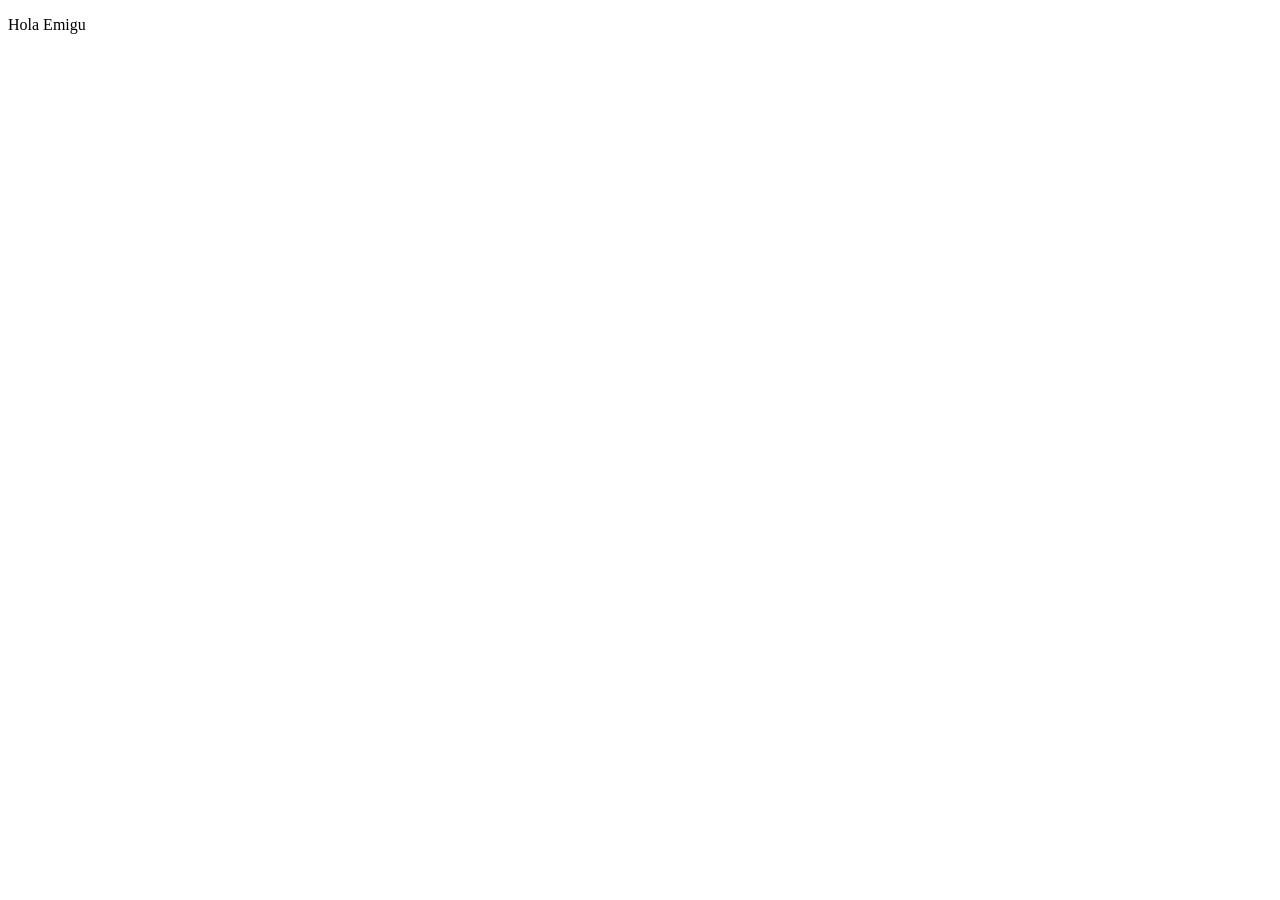
==== index.html @ bb45be89 "Update index.html" ====
<!DOCTYPE html>
<html lang="en">
<head>
    <meta charset="UTF-8">
    <meta name="viewport" content="width=device-width, initial-scale=1.0">
    <title>Document</title>
</head>
<body>
    <p>Hola Emigu</p>
</body>
</html>
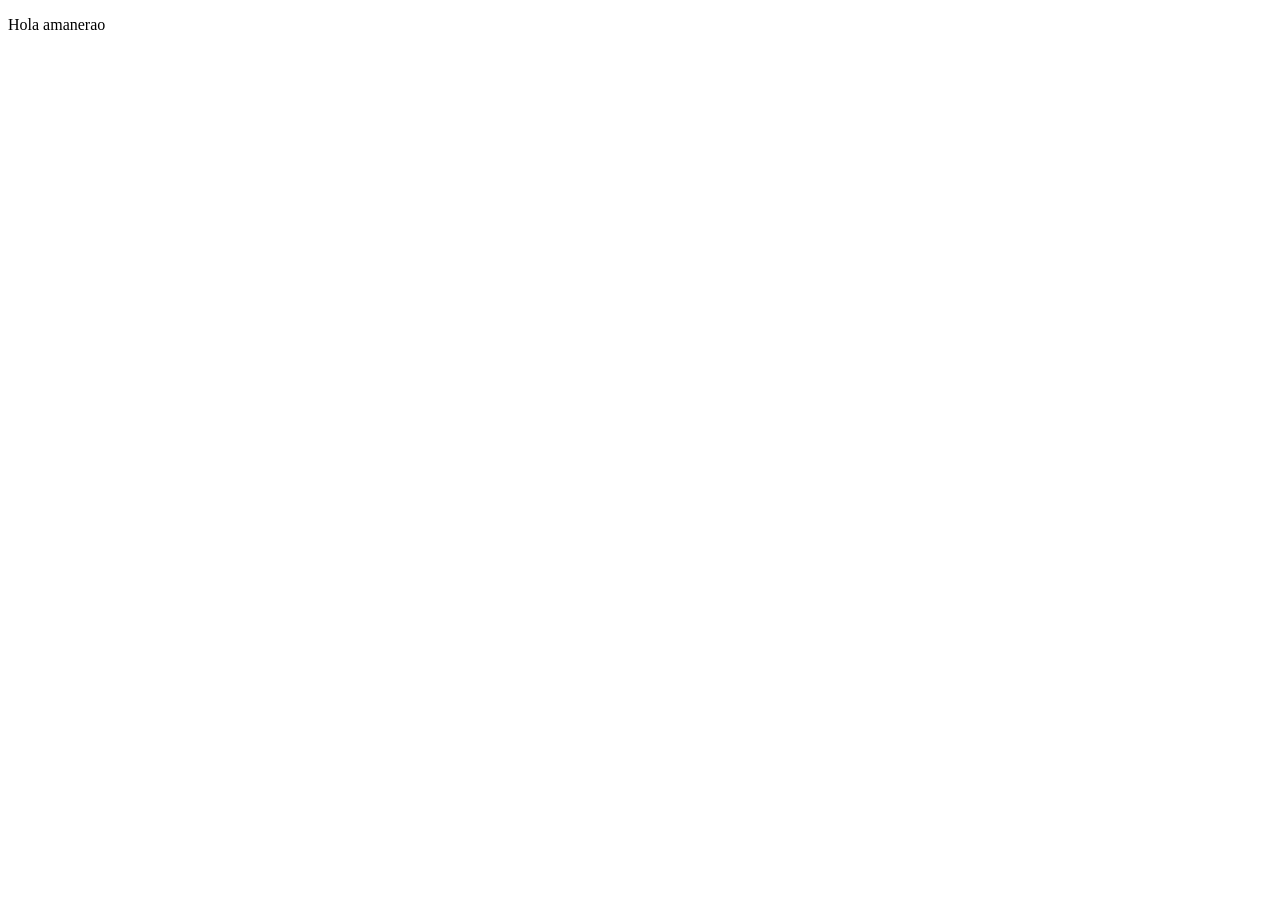
==== commit 11f88889: "Update index.html" ====
--- a/index.html
+++ b/index.html
@@ -6,6 +6,6 @@
     <title>Document</title>
 </head>
 <body>
-    <p>Hola Emigu</p>
+    <p>Hola amanerao</p>
 </body>
 </html>
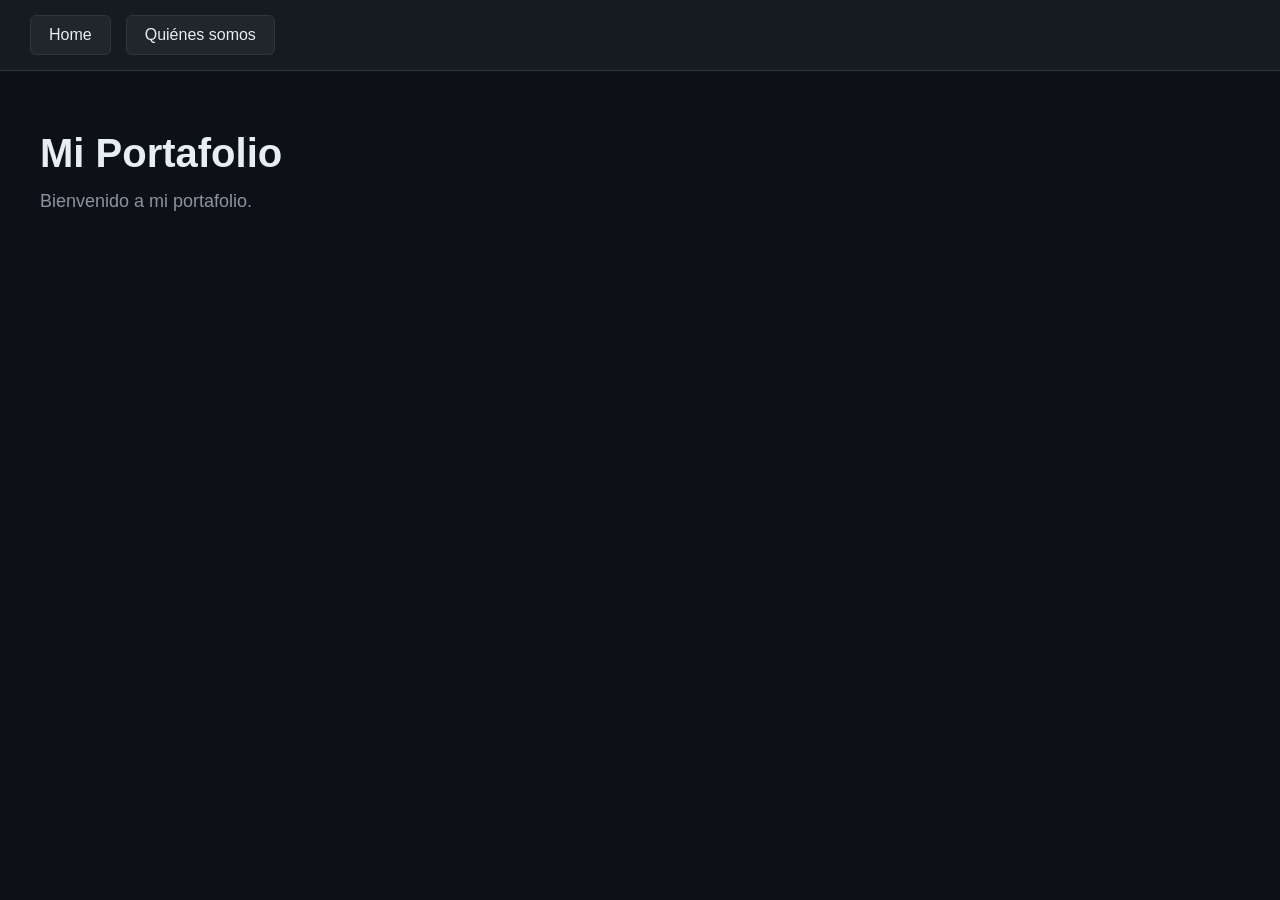
==== commit 0c7e4ba9: "modificacion de index y quienes-somos a" ====
--- a/index.html
+++ b/index.html
@@ -1,11 +1,32 @@
 <!DOCTYPE html>
-<html lang="en">
+<html lang="es">
+
 <head>
     <meta charset="UTF-8">
     <meta name="viewport" content="width=device-width, initial-scale=1.0">
-    <title>Document</title>
+
+    <title>Mi Portafolio</title>
+
+    <link rel="stylesheet" href="styles.css">
 </head>
+
 <body>
-    <p>Hola amanerao</p>
+
+    <header>
+        <nav class="navbar">
+            <a href="index.html">Home</a>
+            <a href="quienes-somos.html">Quiénes somos</a>
+        </nav>
+    </header>
+
+    <main class="contenido">
+        <h1>Mi Portafolio</h1>
+
+        <p>
+            Bienvenido a mi portafolio.
+        </p>
+    </main>
+
 </body>
+
 </html>
--- a/styles.css
+++ b/styles.css
@@ -0,0 +1,83 @@
+/* Quitamos los espacios que agrega el navegador automáticamente */
+* {
+    margin: 0;
+    padding: 0;
+    box-sizing: border-box;
+}
+
+/* Página completa */
+body {
+    background-color: #0d1117;
+    color: #e6edf3;
+
+    font-family: Arial, Helvetica, sans-serif;
+
+    min-height: 100vh;
+}
+
+
+/* Barra superior */
+
+header {
+    background-color: #161b22;
+
+    padding: 15px 30px;
+
+    border-bottom: 1px solid #30363d;
+}
+
+
+/* Contenedor de botones */
+
+.navbar {
+    display: flex;
+    gap: 15px;
+}
+
+
+/* Botones */
+
+.navbar a {
+    color: #e6edf3;
+    text-decoration: none;
+
+    background-color: #21262d;
+
+    padding: 10px 18px;
+
+    border: 1px solid #30363d;
+    border-radius: 6px;
+
+    transition: 0.2s;
+}
+
+
+/* Efecto cuando pasas el mouse */
+
+.navbar a:hover {
+    background-color: #30363d;
+    border-color: #8b949e;
+
+    transform: translateY(-2px);
+}
+
+
+/* Contenido principal */
+
+.contenido {
+    padding: 60px 40px;
+}
+
+
+.contenido h1 {
+    font-size: 40px;
+
+    margin-bottom: 15px;
+}
+
+
+.contenido p {
+    color: #8b949e;
+
+    font-size: 18px;
+}
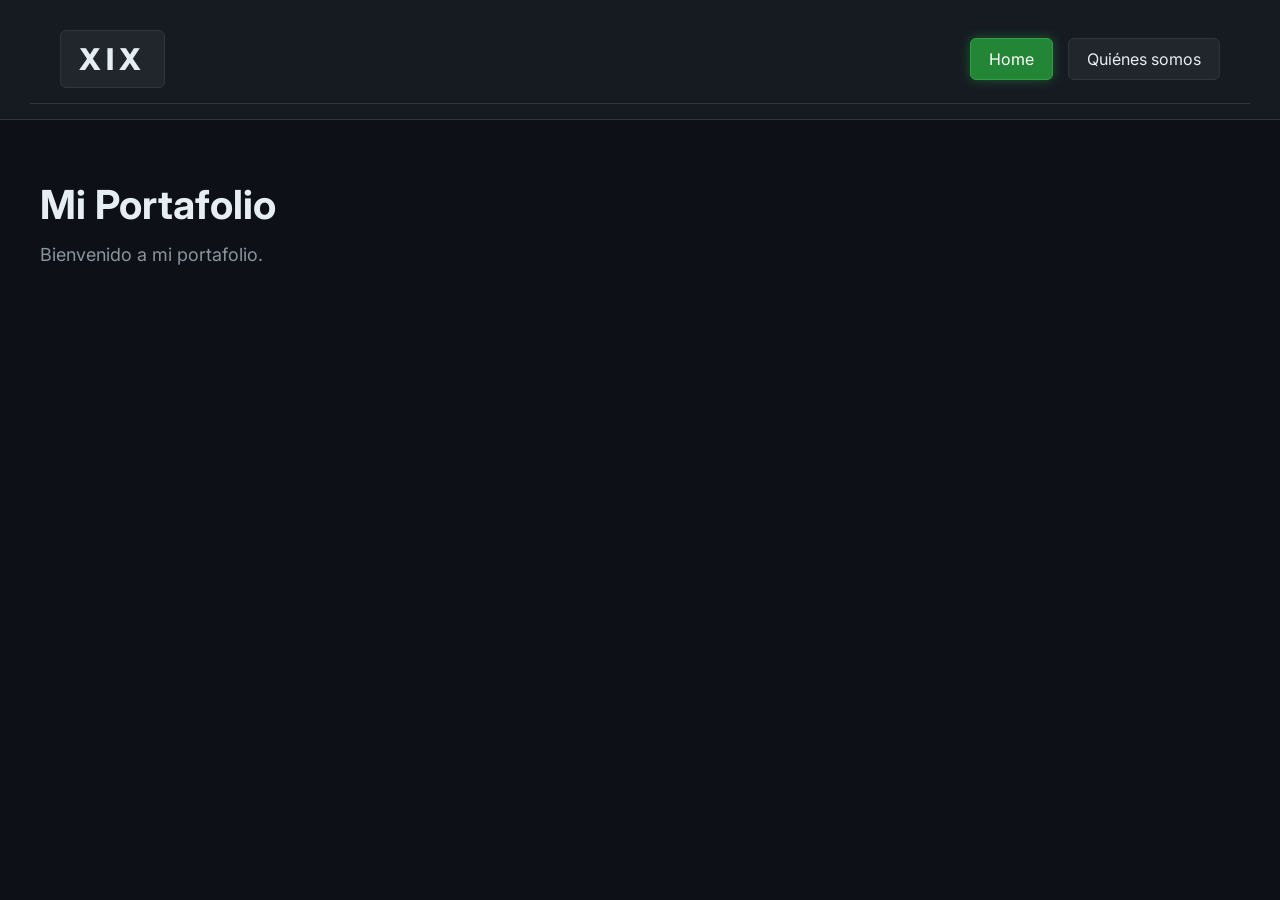
==== commit aa0c4457: "Cambio de estilos y header en home Añadido el aspecto estetico de botones y logo" ====
--- a/index.html
+++ b/index.html
@@ -8,14 +8,21 @@
     <title>Mi Portafolio</title>
 
     <link rel="stylesheet" href="styles.css">
+    <link href="https://fonts.googleapis.com/css2?family=Inter:wght@400;600;800&display=swap" rel="stylesheet">
 </head>
 
 <body>
 
     <header>
         <nav class="navbar">
-            <a href="index.html">Home</a>
-            <a href="quienes-somos.html">Quiénes somos</a>
+
+            <a href="index.html" class="logo">XIX</a>
+
+            <div class="menu">
+                <a href="index.html" class="boton-nav activo">Home</a>
+                <a href="quienes-somos.html" class="boton-nav">Quiénes somos</a>
+            </div>
+
         </nav>
     </header>
 
--- a/styles.css
+++ b/styles.css
@@ -80,4 +80,81 @@
     color: #8b949e;
 
     font-size: 18px;
+}
+
+/* Barra superior */
+
+.navbar {
+    background-color: #161b22;
+    padding: 15px 30px;
+
+    display: flex;
+    justify-content: space-between;
+    align-items: center;
+
+    border-bottom: 1px solid #30363d;
+}
+
+/* Logo */
+
+.logo {
+    color: #f0f6fc;
+    text-decoration: none;
+
+    font-size: 28px;
+    font-weight: bold;
+    letter-spacing: 4px;
+    font-family: Arial, Helvetica, sans-serif;
+}
+
+/* Contenedor de botones */
+
+.menu {
+    display: flex;
+    gap: 15px;
+}
+
+/* Botones */
+
+.boton-nav {
+    background-color: #21262d;
+    color: #e6edf3;
+
+    padding: 8px 16px;
+
+    text-decoration: none;
+    border: 1px solid #30363d;
+    border-radius: 6px;
+
+    transition: 0.25s;
+}
+
+/* Hover */
+
+.boton-nav:hover {
+    background-color: #30363d;
+}
+
+/* Página actual */
+
+.boton-nav.activo {
+    background-color: #238636;
+    border-color: #2ea043;
+    color: white;
+
+    box-shadow: 0 0 12px rgba(46,160,67,0.45);
+}
+
+body {
+    margin: 0;
+    background-color: #0d1117;
+    color: #e6edf3;
+    font-family: "Inter", sans-serif;
+}
+
+.logo {
+    font-family: "Inter", sans-serif;
+    font-weight: 800;
+    font-size: 30px;
+    letter-spacing: 5px;
 }
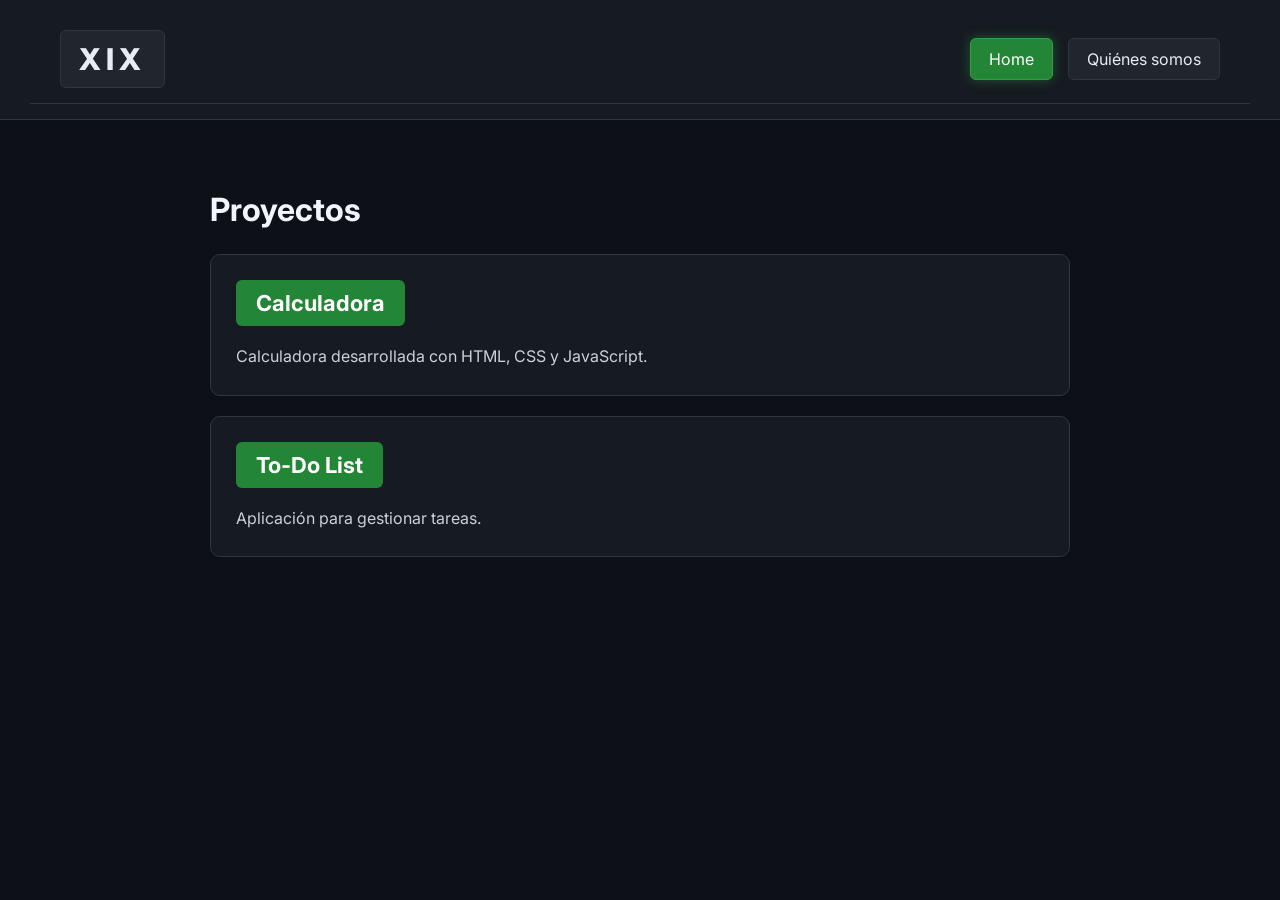
==== commit 8252631a: "cambiado el formato de home y agregado la tarea de to-do list nuevos archivos y modificación de códi" ====
--- a/index.html
+++ b/index.html
@@ -26,12 +26,32 @@
         </nav>
     </header>
 
-    <main class="contenido">
-        <h1>Mi Portafolio</h1>
+    <main>
+        <section class="proyectos">
 
-        <p>
-            Bienvenido a mi portafolio.
-        </p>
+            <h2>Proyectos</h2>
+
+            <div class="card">
+                <a href="calculadora.html" class="titulo-proyecto">
+                    Calculadora
+                </a>
+
+                <p>
+                    Calculadora desarrollada con HTML, CSS y JavaScript.
+                </p>
+            </div>
+
+            <div class="card">
+                <a href="todo-list.html" class="titulo-proyecto">
+                    To-Do List
+                </a>
+
+                <p>
+                    Aplicación para gestionar tareas.
+                </p>
+            </div>
+
+        </section>
     </main>
 
 </body>
--- a/styles.css
+++ b/styles.css
@@ -157,4 +157,68 @@
     font-weight: 800;
     font-size: 30px;
     letter-spacing: 5px;
+}
+
+/* Sección de proyectos */
+
+.proyectos{
+    max-width: 900px;
+    margin: 50px auto;
+    padding: 20px;
+}
+
+.proyectos h2{
+    font-size: 32px;
+    margin-bottom: 25px;
+    color: #f0f6fc;
+}
+
+/* Tarjetas */
+
+.card{
+    background-color: #161b22;
+    border: 1px solid #30363d;
+    border-radius: 10px;
+
+    padding: 25px;
+    margin-bottom: 20px;
+
+    transition: .25s;
+}
+
+.card:hover{
+    transform: translateY(-3px);
+    border-color: #58a6ff;
+}
+
+/* Botón del título */
+
+.titulo-proyecto{
+    display: inline-block;
+
+    text-decoration: none;
+    color: white;
+
+    background-color: #238636;
+
+    padding: 10px 20px;
+
+    border-radius: 6px;
+
+    font-size: 22px;
+    font-weight: bold;
+
+    transition: .25s;
+}
+
+.titulo-proyecto:hover{
+    background-color: #2ea043;
+}
+
+/* Descripción */
+
+.card p{
+    margin-top: 18px;
+    color: #c9d1d9;
+    line-height: 1.6;
 }
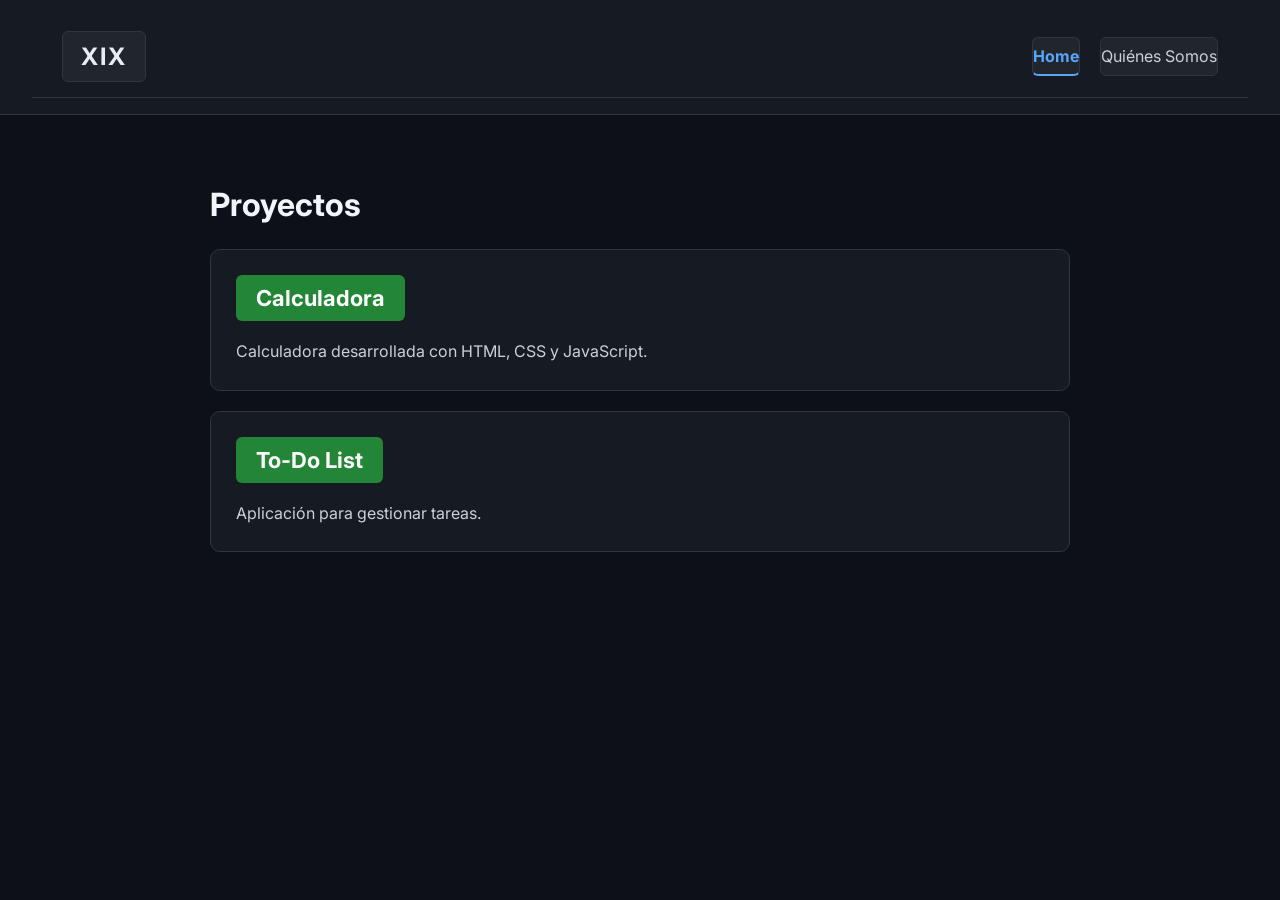
==== commit 2c929177: "HEADER CORREGIDO PARCIALMENTE Se agregó un header multiuso codificado aparte, con el fin de utilizar" ====
--- a/index.html
+++ b/index.html
@@ -8,23 +8,13 @@
     <title>Mi Portafolio</title>
 
     <link rel="stylesheet" href="styles.css">
+    <link rel="stylesheet" href="componentes/header.css">
     <link href="https://fonts.googleapis.com/css2?family=Inter:wght@400;600;800&display=swap" rel="stylesheet">
 </head>
 
 <body>
 
-    <header>
-        <nav class="navbar">
-
-            <a href="index.html" class="logo">XIX</a>
-
-            <div class="menu">
-                <a href="index.html" class="boton-nav activo">Home</a>
-                <a href="quienes-somos.html" class="boton-nav">Quiénes somos</a>
-            </div>
-
-        </nav>
-    </header>
+<div id="header-container"></div>
 
     <main>
         <section class="proyectos">
@@ -32,7 +22,7 @@
             <h2>Proyectos</h2>
 
             <div class="card">
-                <a href="calculadora.html" class="titulo-proyecto">
+                <a href="Calculadora/calculadora.html" class="titulo-proyecto">
                     Calculadora
                 </a>
 
@@ -42,7 +32,7 @@
             </div>
 
             <div class="card">
-                <a href="todo-list.html" class="titulo-proyecto">
+                <a href="To-do list/to-do-list.html" class="titulo-proyecto">
                     To-Do List
                 </a>
 
@@ -54,6 +44,8 @@
         </section>
     </main>
 
+    <script src="componentes/header.js"></script>
+
 </body>
 
 </html>
--- a/componentes/header.css
+++ b/componentes/header.css
@@ -0,0 +1,43 @@
+.header {
+    width: 100%;
+    background-color: #161b22;
+    border-bottom: 1px solid #30363d;
+    padding: 16px 32px;
+    box-sizing: border-box;
+}
+
+.navbar {
+    display: flex;
+    justify-content: space-between;
+    align-items: center;
+}
+
+.logo {
+    color: #f0f6fc;
+    text-decoration: none;
+    font-size: 1.5rem;
+    font-weight: bold;
+    letter-spacing: 2px;
+}
+
+.menu {
+    display: flex;
+    gap: 20px;
+}
+
+.menu a {
+    color: #c9d1d9;
+    text-decoration: none;
+    padding: 8px 0;
+    transition: color 0.2s ease;
+}
+
+.menu a:hover {
+    color: #58a6ff;
+}
+
+.menu a.active {
+    color: #58a6ff;
+    border-bottom: 2px solid #58a6ff;
+    font-weight: bold;
+}
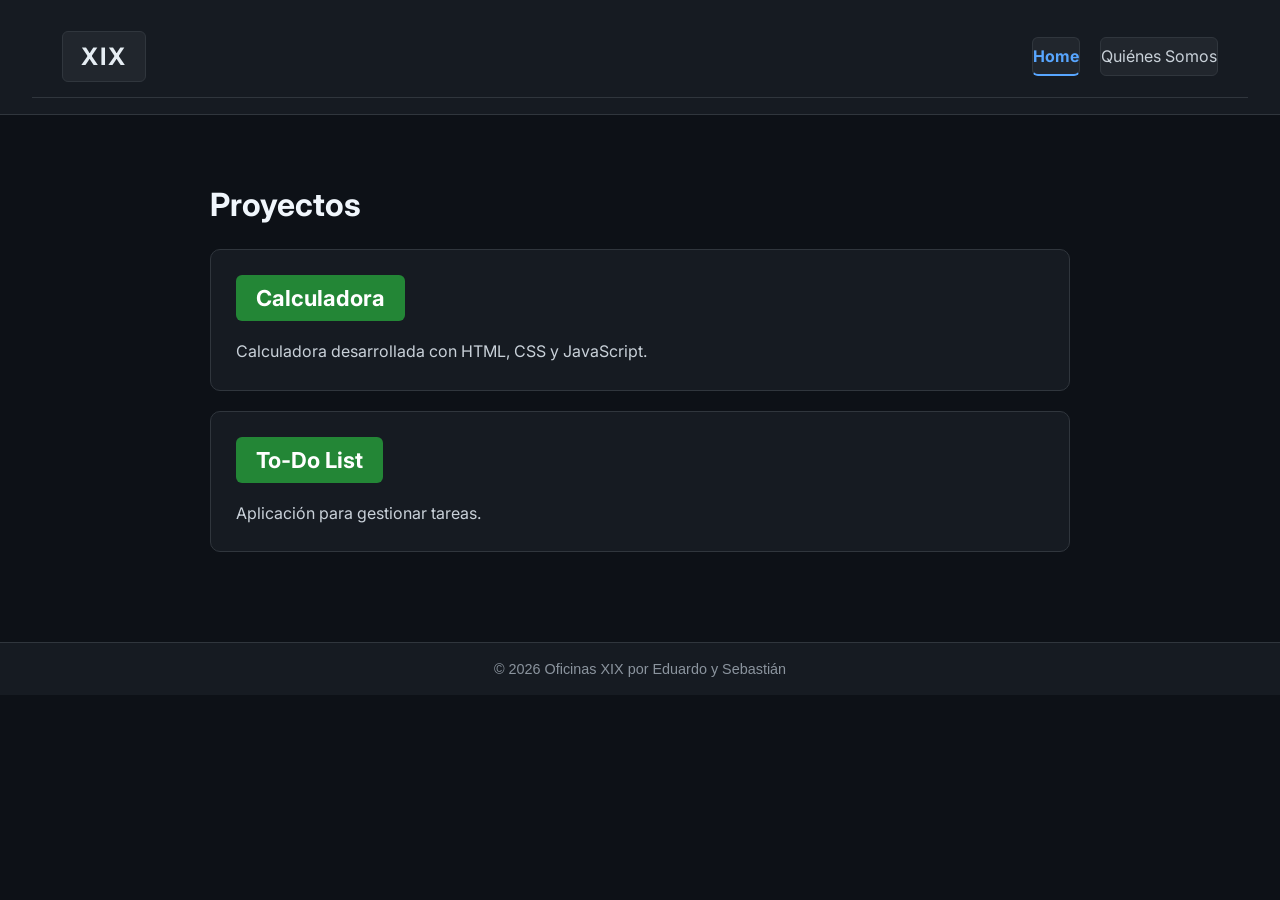
==== commit 1fc39ff4: "Footer independiente integrado y documentación de to-do list footer integrado con ciertos detalles e" ====
--- a/index.html
+++ b/index.html
@@ -8,11 +8,21 @@
     <title>Mi Portafolio</title>
 
     <link rel="stylesheet" href="styles.css">
+
+        <!-- HEADER -->
+
     <link rel="stylesheet" href="componentes/header.css">
+
+        <!-- FOOTER -->
+
+    <link rel="stylesheet" href="componentes/footer/footer.css">
+
     <link href="https://fonts.googleapis.com/css2?family=Inter:wght@400;600;800&display=swap" rel="stylesheet">
 </head>
 
 <body>
+
+    <!-- HEADER -->
 
 <div id="header-container"></div>
 
@@ -44,7 +54,17 @@
         </section>
     </main>
 
+        <!-- FOOTER -->
+
+    <div id="footer-container"></div>
+
+        <!-- HEADER -->
+
     <script src="componentes/header.js"></script>
+
+        <!-- FOOTER -->
+
+    <script src="componentes/footer/footer.js"></script>
 
 </body>
 
--- a/componentes/footer/footer.css
+++ b/componentes/footer/footer.css
@@ -0,0 +1,16 @@
+.footer {
+    width: 100%;
+    background-color: #161b22;
+    border-top: 1px solid #30363d;
+    padding: 18px 0;
+    text-align: center;
+    margin-top: auto;
+    box-sizing: border-box;
+}
+
+.footer p {
+    margin: 0;
+    color: #8b949e;
+    font-size: 0.9rem;
+    font-family: -apple-system, BlinkMacSystemFont, "Segoe UI", Helvetica, Arial, sans-serif;
+}
